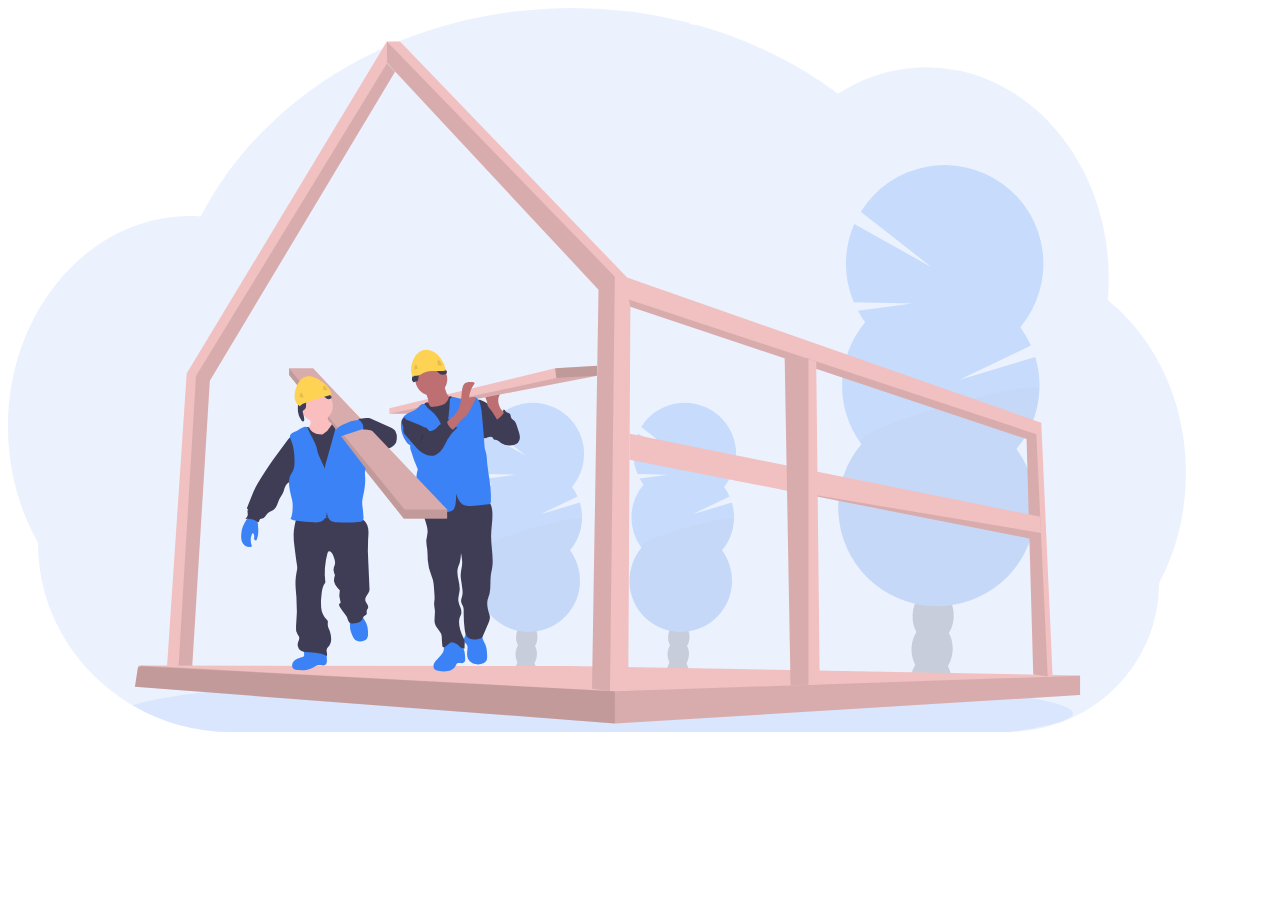
==== blog.html @ b303eb84 "upto project RWD remaining" ====
<!DOCTYPE html>
<html lang="en">
<head>
    <meta charset="UTF-8">
    <meta http-equiv="X-UA-Compatible" content="IE=edge">
    <meta name="viewport" content="width=device-width, initial-scale=1.0">
    <title>Aditya Dubey | Blogs</title>
</head>
<body>

    <div class="container">
        <img src="/images/skills-logo/404.svg"/>
    </div>
    
</body>
</html>
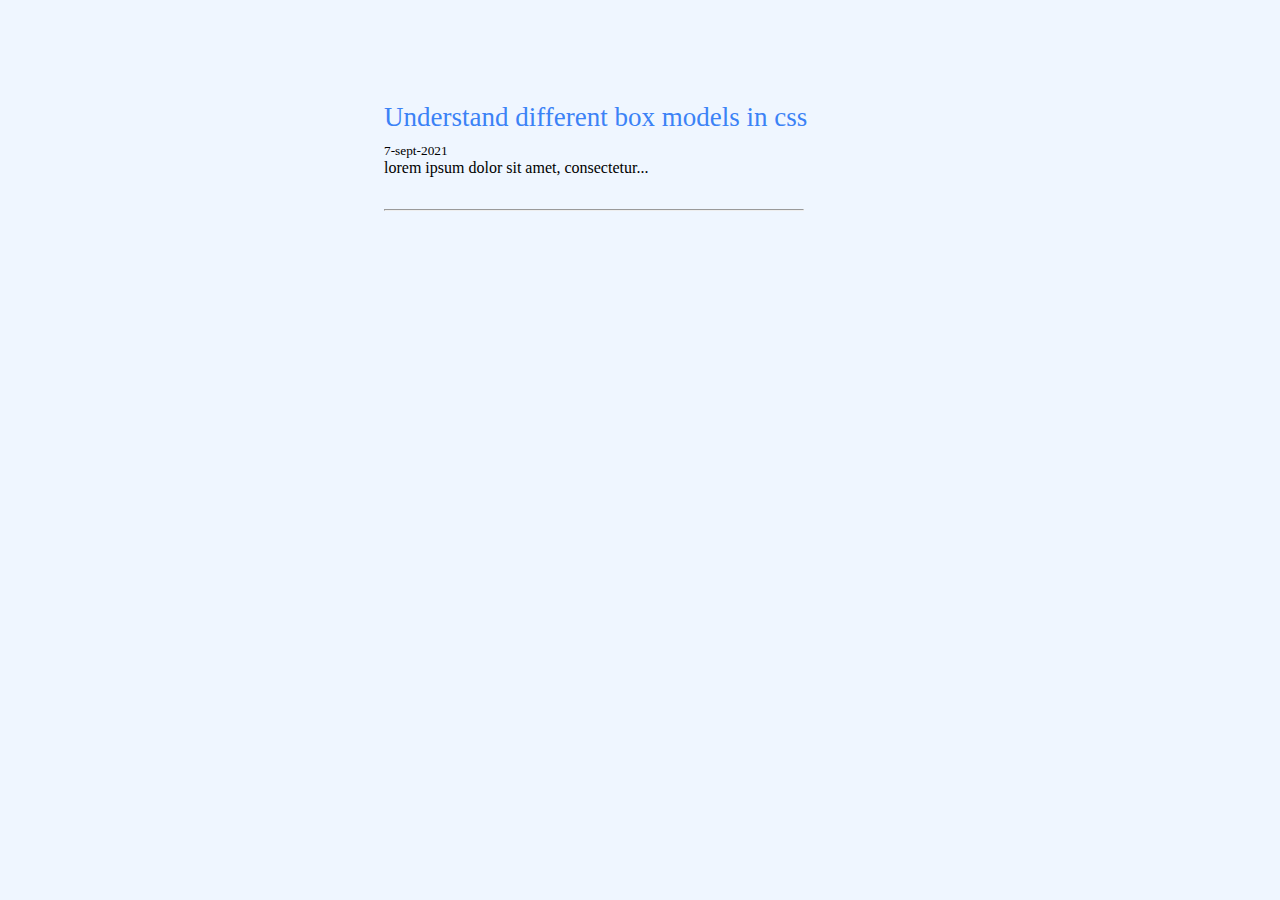
==== commit f1b7b632: "add- blog" ====
--- a/blog.html
+++ b/blog.html
@@ -5,11 +5,17 @@
     <meta http-equiv="X-UA-Compatible" content="IE=edge">
     <meta name="viewport" content="width=device-width, initial-scale=1.0">
     <title>Aditya Dubey | Blogs</title>
+    <link href="styles.css" rel="stylesheet" type="text/css" />
 </head>
 <body>
 
     <div class="container">
-        <img src="/images/skills-logo/404.svg"/>
+       <div class="blog-list">
+           <a class="blog-list__link" href="/Understand-different-box-models-in-css">Understand different box models in css</a>
+           <small class="blog-list__date">7-sept-2021</small>
+           <p class="blog-list__paragraph" >lorem ipsum dolor sit amet, consectetur...</p>
+           <hr>
+       </div>
     </div>
     
 </body>
--- a/styles.css
+++ b/styles.css
@@ -0,0 +1,215 @@
+@import url("https://fonts.googleapis.com/css2?family=Poppins:ital,wght@1,500&display=swap");
+@import url("https://fonts.googleapis.com/css2?family=Roboto+Mono&display=swap");
+@import url("https://fonts.googleapis.com/css2?family=Pattaya&family=Roboto+Mono&display=swap");
+:root {
+  --primary-color: #eff6ff;
+  --secondary-color: #3b82f6;
+}
+* {
+  margin: 0;
+  background-color: var(--primary-color);
+  box-sizing: border-box;
+  scroll-behavior: smooth;
+}
+h1,
+h2,
+h3 {
+  font-family: "Roboto Mono", monospace;
+}
+#quote {
+  color: var(--secondary-color);
+  font-family: "Pattaya", sans-serif;
+}
+.container {
+  display: grid;
+  grid-gap: 2rem;
+  grid-template-columns: 1fr;
+  grid-template-areas:
+    "navbar-logo navbar"
+    "welcome-name .."
+    "skills .."
+    "projects .."
+    "blogs .."
+    "connect ..";
+}
+#myname {
+  font-size: 4rem;
+  color: var(--secondary-color);
+}
+#navbar-logo {
+  grid-area: navbar-logo;
+  display: flex;
+  justify-content: space-between;
+  padding: 1.5rem 0.5rem;
+}
+#navbar {
+  grid-area: navbar;
+}
+.navbar-links {
+  display: flex;
+  padding: 0.4rem;
+  flex-direction: row;
+  text-decoration: none;
+  gap: 2rem;
+  list-style: none;
+  font-family: "Roboto Mono", monospace;
+}
+.navbar-item {
+  margin: 1rem 0;
+}
+.navbar-item .link {
+  text-decoration: none;
+}
+.navbar-item .link:hover {
+  border-bottom: 3px solid var(--secondary-color);
+}
+
+#welcome-name {
+  grid-area: welcome-name;
+  display: flex;
+  justify-content: center;
+  padding: 2rem;
+}
+#welcome-name #name {
+  display: flex;
+  flex-direction: row;
+  font-family: "Roboto Mono", monospace;
+}
+/**Skills**/
+
+#skills {
+  grid-area: skills;
+  padding: 3rem;
+}
+.skill-head {
+  display: flex;
+  justify-content: center;
+  margin-bottom: 2rem;
+}
+
+.skill-set {
+  gap: 4rem;
+}
+.skill-img {
+  /* display: flex;
+  max-width: 100px;
+  align-items: center;
+  margin-left: 24%; */
+  max-width: 100px;
+  display: flex;
+  flex-direction: row;
+  margin-left: 30%;
+}
+
+/**Projects**/
+
+#projects {
+  grid-area: projects;
+  display: flex;
+  flex-direction: column;
+  align-items: center;
+  gap: 2rem;
+}
+.project-head {
+  display: flex;
+  justify-content: center;
+}
+.proj-btn {
+  display: flex;
+  justify-content: center;
+  width: 100%;
+  margin-top: 40px;
+  font-size: 20px;
+  border-radius: 0.5rem;
+  font-family: "Roboto Mono", monospace;
+  box-shadow: 0.5rem 0.5rem #3b82f6;
+}
+.proj-btn:hover {
+  border-color: var(--secondary-color);
+}
+.li {
+  list-style: none;
+  text-decoration: none;
+}
+
+/**Blog**/
+
+.container {
+  margin-left: 30%;
+  margin-right: 30%;
+  margin-top: 8%;
+}
+.blog-list {
+  width: 700px;
+}
+.blog-list__link {
+  display: block;
+  font-size: 27px;
+  cursor: pointer;
+  color: var(--secondary-color);
+  margin-bottom: 0.5rem;
+  text-decoration: none;
+}
+.blog-list__paragraph {
+  margin-bottom: 2rem;
+}
+.blog-list__date {
+  margin-bottom: 0.5rem;
+}
+hr {
+  height: 0;
+  width: 60%;
+}
+/**Connect**/
+
+#connect {
+  grid-area: connect;
+  display: flex;
+  flex-direction: column;
+  align-items: center;
+  gap: 1rem;
+}
+.list {
+  list-style: none;
+}
+.connect-list {
+  display: flex;
+  margin: 0.5rem;
+  padding: 0;
+}
+
+/**Media Queries for mobile max-width 450px**/
+
+@media (max-width: 450px) {
+  #welcome-name {
+    display: block;
+    width: 100%;
+  }
+  h1,
+  p,
+  h2,
+  h3 {
+    font-size: 50px;
+  }
+  ul {
+    font-size: x-large;
+  }
+}
+@media (max-width: 768px) {
+  #welcome-name {
+    display: block;
+    width: 100%;
+  }
+  h1,
+  p,
+  h2,
+  h3 {
+    font-size: 50px;
+  }
+  ul {
+    font-size: x-large;
+  }
+  .skill-img {
+    margin-left: 15%;
+  }
+}
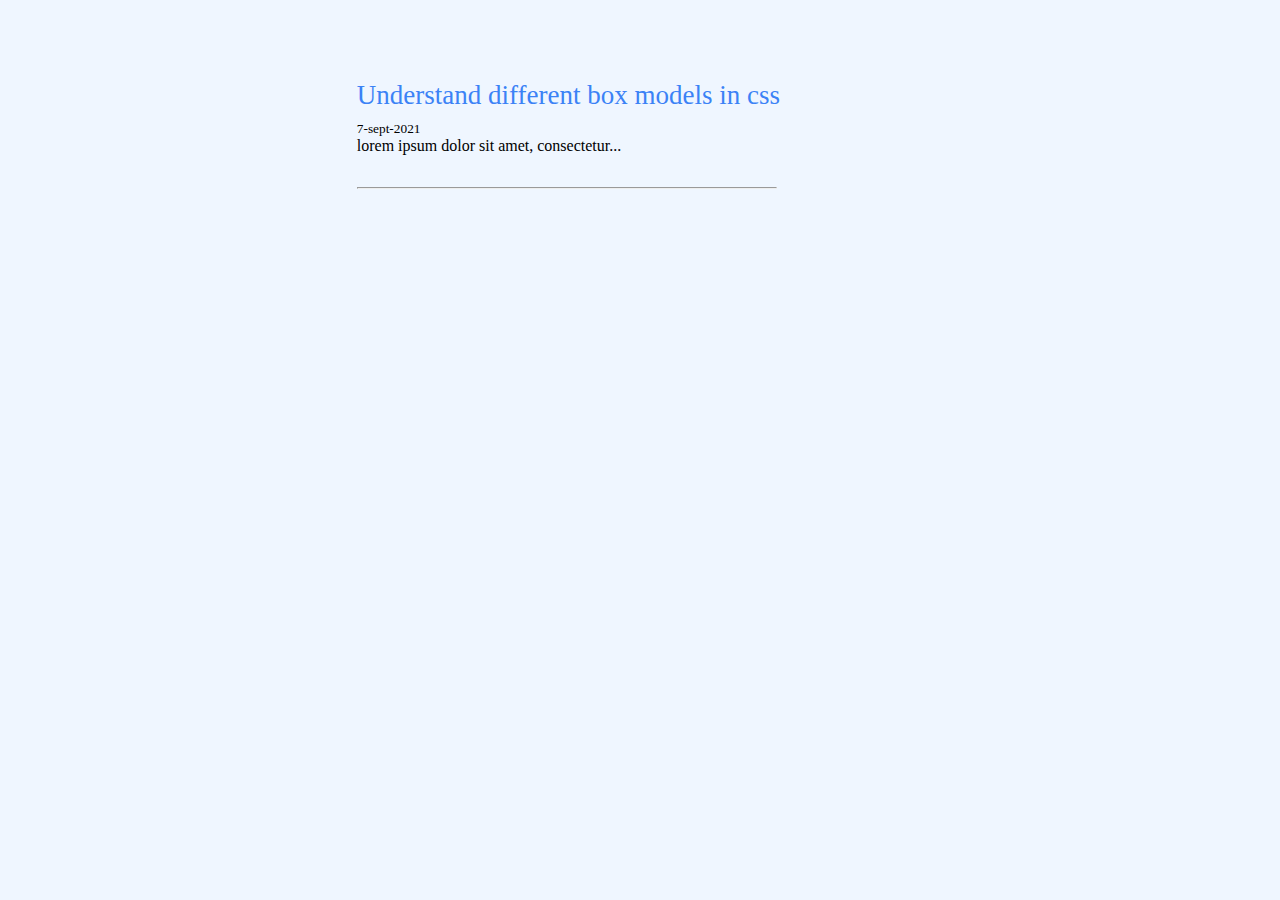
==== commit 8296328b: "fix: fixed issues with  blog page" ====
--- a/blog.html
+++ b/blog.html
@@ -5,7 +5,7 @@
     <meta http-equiv="X-UA-Compatible" content="IE=edge">
     <meta name="viewport" content="width=device-width, initial-scale=1.0">
     <title>Aditya Dubey | Blogs</title>
-    <link href="styles.css" rel="stylesheet" type="text/css" />
+    <link href="blog_styles.css" rel="stylesheet" type="text/css" />
 </head>
 <body>
 
--- a/blog_styles.css
+++ b/blog_styles.css
@@ -0,0 +1,41 @@
+@import url("https://fonts.googleapis.com/css2?family=Poppins:ital,wght@1,500&display=swap");
+@import url("https://fonts.googleapis.com/css2?family=Roboto+Mono&display=swap");
+@import url("https://fonts.googleapis.com/css2?family=Pattaya&family=Roboto+Mono&display=swap");
+:root {
+  --primary-color: #eff6ff;
+  --secondary-color: #3b82f6;
+}
+* {
+  margin: 0;
+  background-color: var(--primary-color);
+  box-sizing: border-box;
+  scroll-behavior: smooth;
+}
+.container {
+  margin-left: auto;
+  margin-right: auto;
+  max-width: 38rem;
+  padding: 2.6rem 1.3rem;
+  margin-top: 3%;
+}
+.blog-list {
+  width: 700px;
+}
+.blog-list__link {
+  display: block;
+  font-size: 27px;
+  cursor: pointer;
+  color: var(--secondary-color);
+  margin-bottom: 0.5rem;
+  text-decoration: none;
+}
+.blog-list__paragraph {
+  margin-bottom: 2rem;
+}
+.blog-list__date {
+  margin-bottom: 0.5rem;
+}
+hr {
+  height: 0;
+  width: 60%;
+}
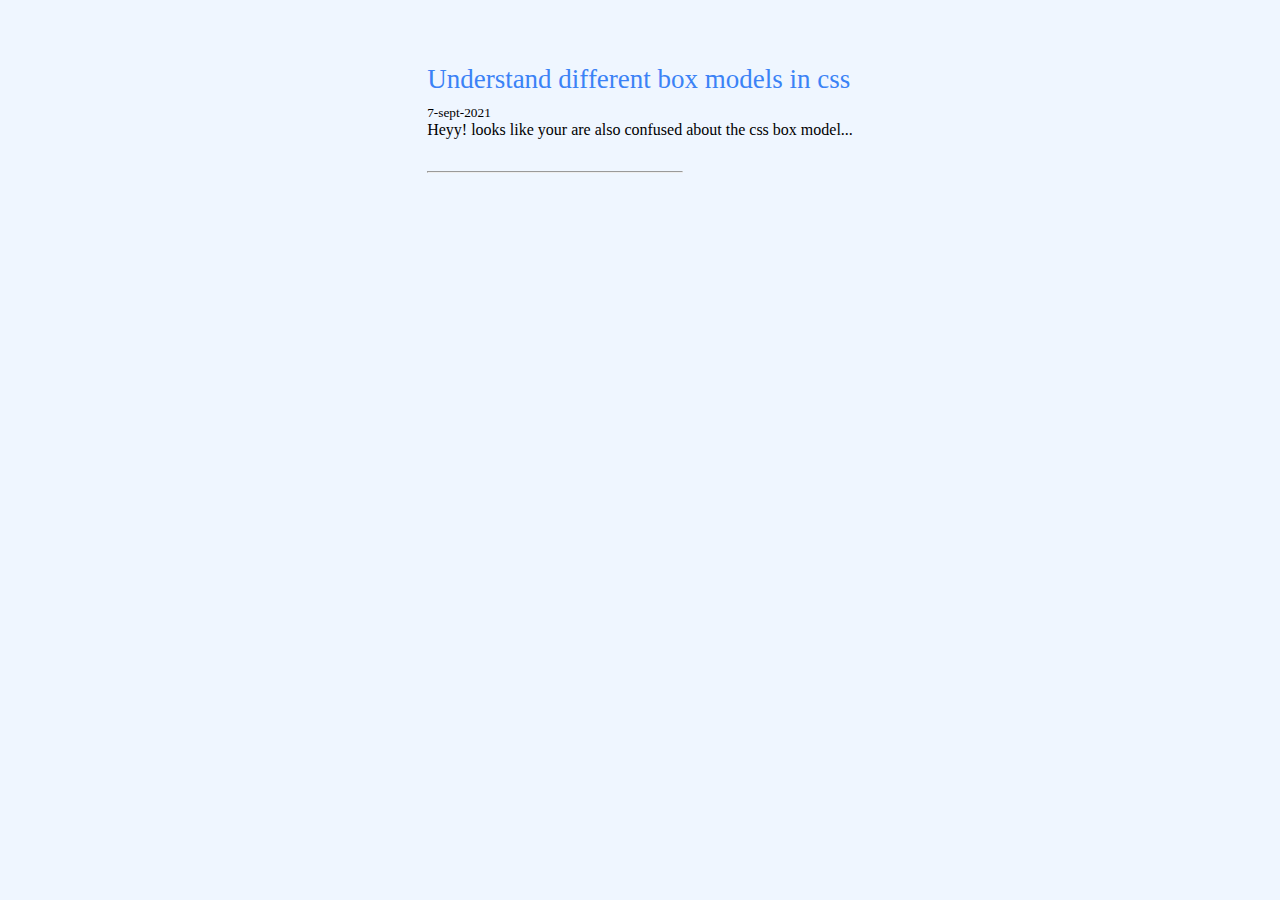
==== commit 9e21d203: "add: added my first blog." ====
--- a/blog.html
+++ b/blog.html
@@ -11,9 +11,9 @@
 
     <div class="container">
        <div class="blog-list">
-           <a class="blog-list__link" href="/Understand-different-box-models-in-css">Understand different box models in css</a>
+           <a class="blog-list__link" href="/myblogs/Understand-different-box-models-in-css.html">Understand different box models in css</a>
            <small class="blog-list__date">7-sept-2021</small>
-           <p class="blog-list__paragraph" >lorem ipsum dolor sit amet, consectetur...</p>
+           <p class="blog-list__paragraph" >Heyy! looks like your are also confused about the css box model...</p>
            <hr>
        </div>
     </div>
--- a/blog_styles.css
+++ b/blog_styles.css
@@ -12,17 +12,13 @@
   scroll-behavior: smooth;
 }
 .container {
-  margin-left: auto;
-  margin-right: auto;
-  max-width: 38rem;
-  padding: 2.6rem 1.3rem;
-  margin-top: 3%;
+  display: flex;
+  justify-content: center;
+  margin-top: 4rem;
 }
-.blog-list {
-  width: 700px;
-}
+
 .blog-list__link {
-  display: block;
+  display: flex;
   font-size: 27px;
   cursor: pointer;
   color: var(--secondary-color);
@@ -39,3 +35,54 @@
   height: 0;
   width: 60%;
 }
+#project_container {
+  display: flex;
+  justify-content: center;
+  margin-top: 1.5rem;
+}
+h3 {
+  color: var(--secondary-color);
+}
+.project_items_buttons {
+  padding: 10px 20px;
+  font-size: 15px;
+  border-radius: 10%;
+  background-color: var(--secondary-color);
+  color: var(--primary-color);
+  cursor: pointer;
+  margin-right: 10px;
+  text-decoration: none;
+}
+.project_items_buttons:hover {
+  font-weight: 500;
+}
+@media (max-width: 768px) {
+  .blog-list {
+    display: flex;
+    flex-direction: column;
+    justify-content: center;
+    font-size: 1.42rem;
+    margin-left: auto;
+    margin-right: auto;
+    margin-top: 3rem;
+    box-sizing: border-box;
+  }
+  .blog-list__link {
+    display: flex;
+    font-size: 3rem;
+    cursor: pointer;
+    color: var(--secondary-color);
+    margin-bottom: 0.5rem;
+    text-decoration: none;
+    margin-left: auto;
+    margin-right: auto;
+  }
+  .container {
+    margin-top: 3rem;
+    margin-left: 1.3rem;
+    margin-right: 0.6rem;
+  }
+  hr {
+    width: 100%;
+  }
+}
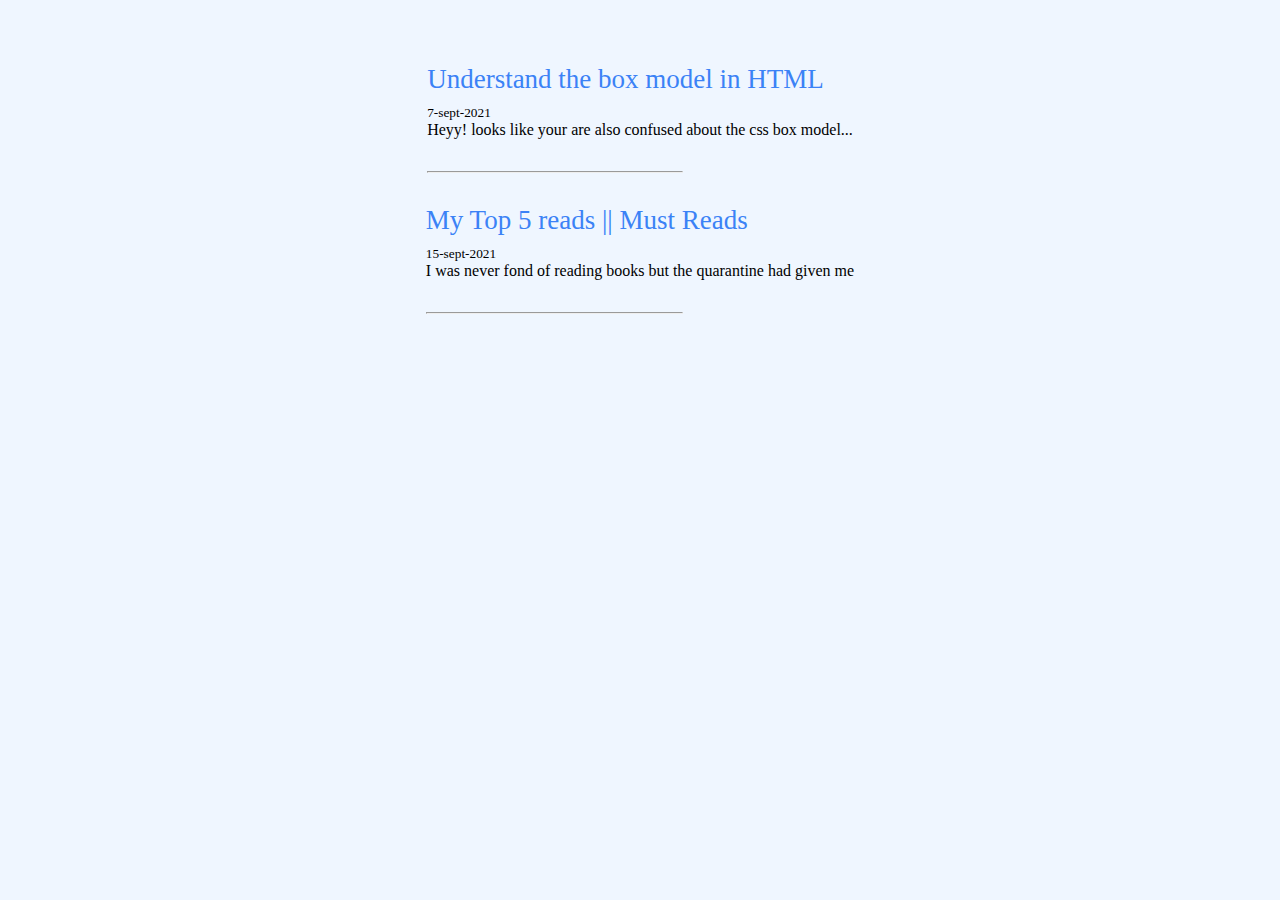
==== commit 7dd046bb: "add : added blog 2 and some fix in glitches" ====
--- a/blog.html
+++ b/blog.html
@@ -11,11 +11,17 @@
 
     <div class="container">
        <div class="blog-list">
-           <a class="blog-list__link" href="/myblogs/Understand-different-box-models-in-css.html">Understand different box models in css</a>
+           <a class="blog-list__link" href="/myblogs/Understand-different-box-models-in-css.html">Understand the box model in HTML</a>
            <small class="blog-list__date">7-sept-2021</small>
            <p class="blog-list__paragraph" >Heyy! looks like your are also confused about the css box model...</p>
            <hr>
        </div>
+       <div class="blog-list">
+        <a class="blog-list__link" href="/myblogs/my_top_reads.html">My Top 5 reads || Must Reads</a>
+        <small class="blog-list__date">15-sept-2021</small>
+        <p class="blog-list__paragraph" >I was never fond of reading books but the quarantine had given me</p>
+        <hr>
+    </div>
     </div>
     
 </body>
--- a/blog_styles.css
+++ b/blog_styles.css
@@ -15,6 +15,9 @@
   display: flex;
   justify-content: center;
   margin-top: 4rem;
+  flex-direction: column;
+  align-items: center;
+  gap: 2rem;
 }
 
 .blog-list__link {
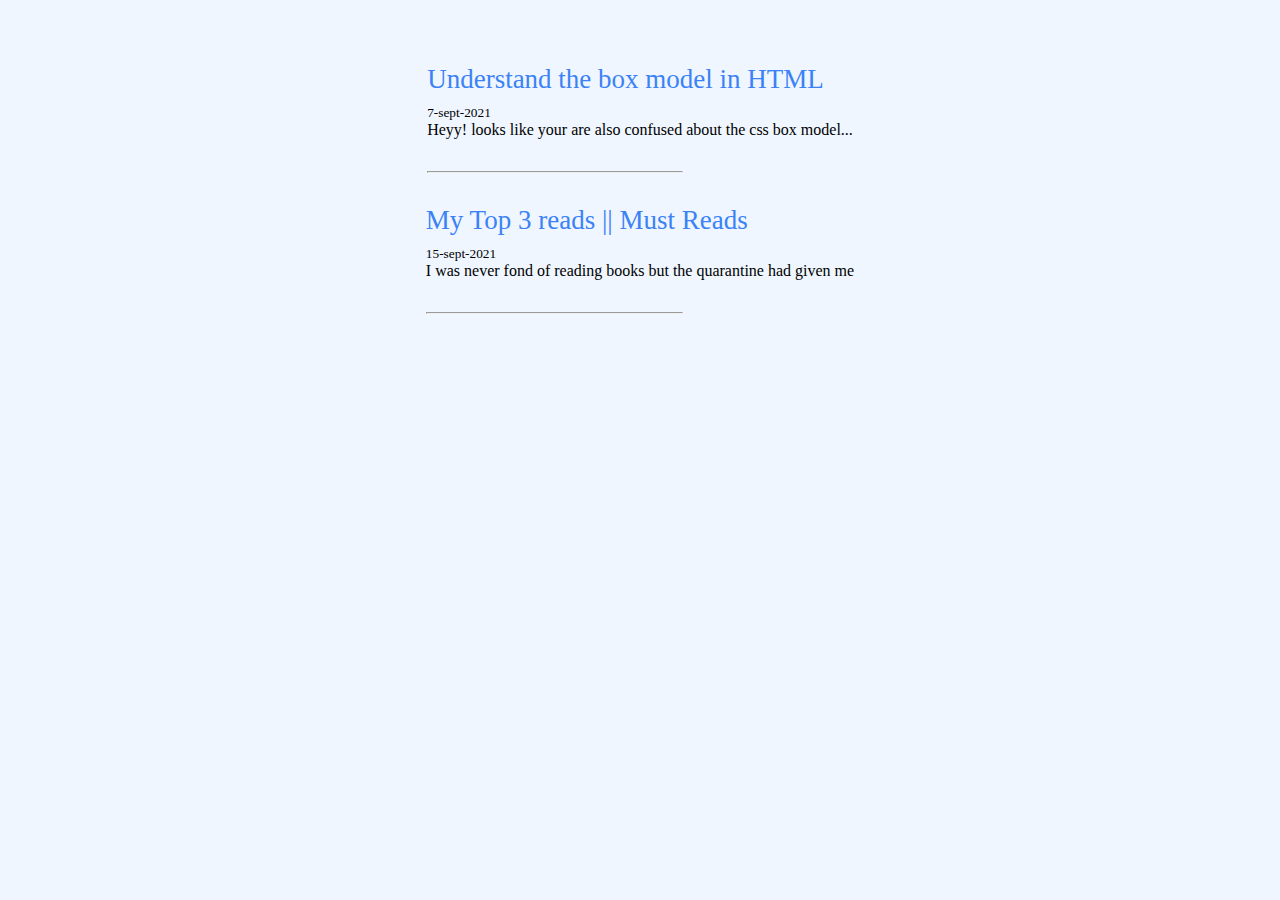
==== commit 51512719: "fix: In blog.html" ====
--- a/blog.html
+++ b/blog.html
@@ -17,7 +17,7 @@
            <hr>
        </div>
        <div class="blog-list">
-        <a class="blog-list__link" href="/myblogs/my_top_reads.html">My Top 5 reads || Must Reads</a>
+        <a class="blog-list__link" href="/myblogs/my_top_reads.html">My Top 3 reads || Must Reads</a>
         <small class="blog-list__date">15-sept-2021</small>
         <p class="blog-list__paragraph" >I was never fond of reading books but the quarantine had given me</p>
         <hr>
